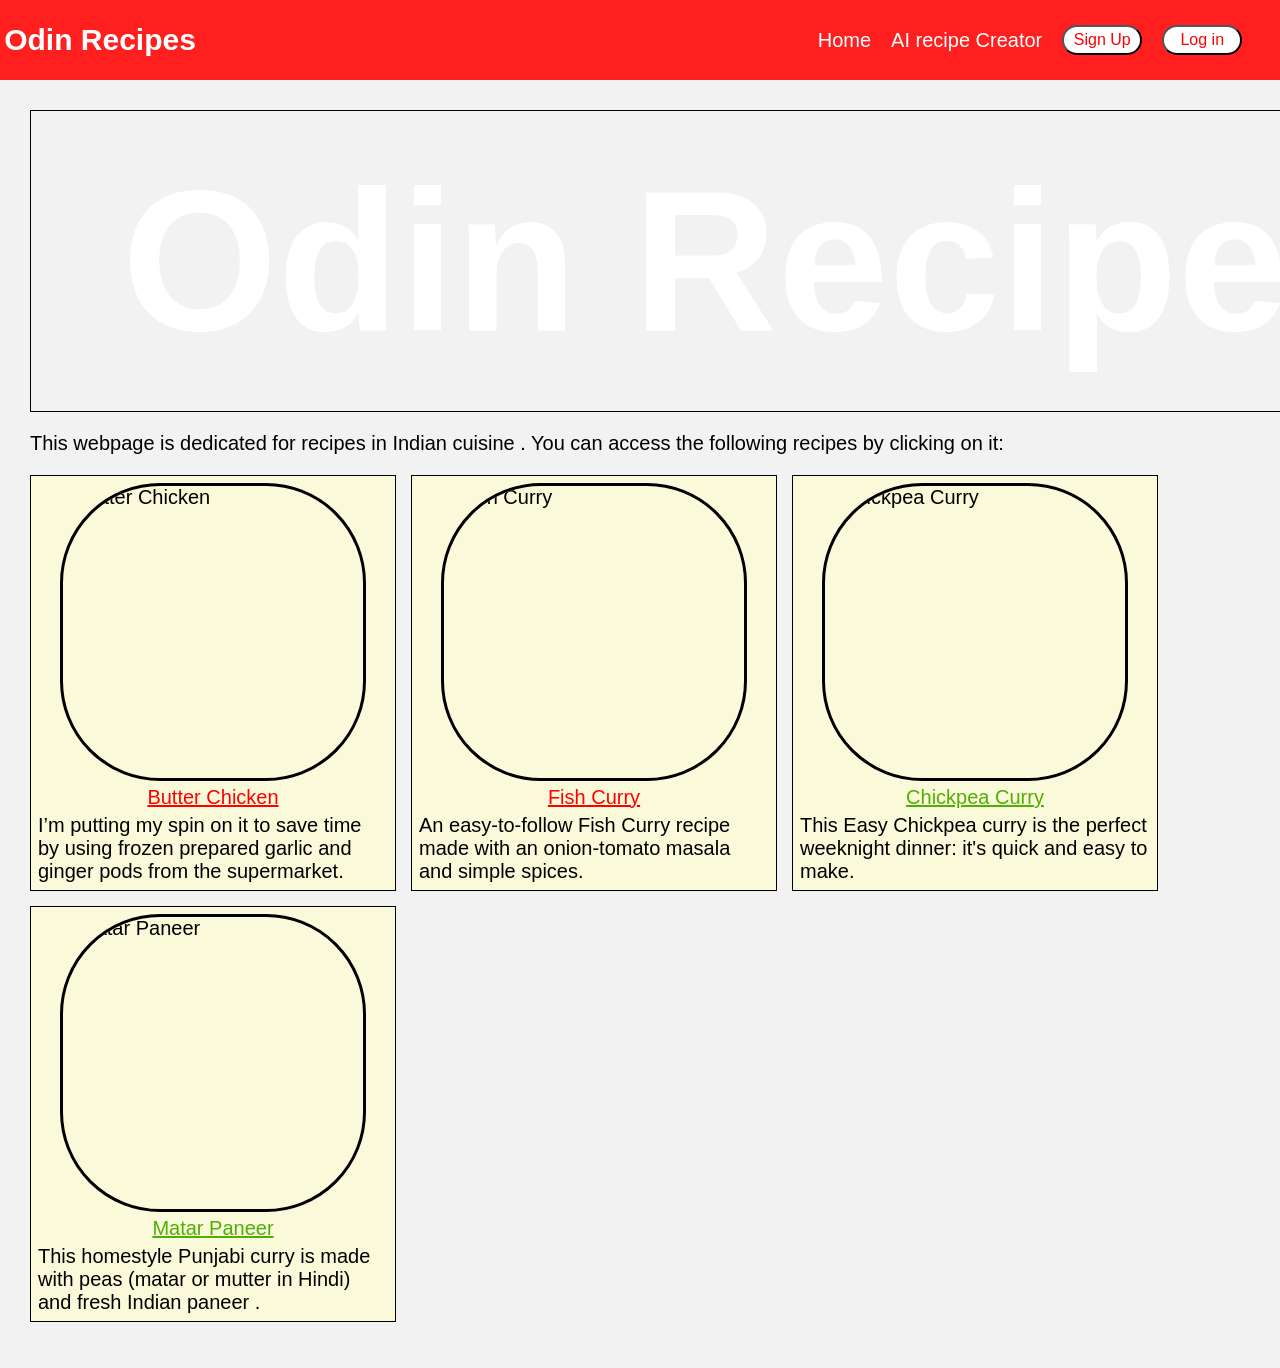
==== index.html @ b6fcacdf "style: add recipe images" ====
<!DOCTYPE html>
<html lang="en">
<head>
    <meta charset="UTF-8">
    <meta name="viewport" content="width=device-width, initial-scale=1.0">
    <link rel="stylesheet" href="style.css">
    <title>Odin Recipes</title>
</head>
<body>
    <header class="taskbar">
        <h1 class="logo">Odin Recipes</h1>
        <div class="task">
            <a href="index.html" target="_blank">Home</a>
            <a href="index.html" target="_blank">AI recipe Creator</a>
            <!-- <a class="prof" href="index.html" target="_blank">Sign up</a>
            <a class="prof" href="index.html" target="_blank">Log in</a> -->
            <button type="button">Sign Up</button>
            <button type="button">Log in</button>
        </div>
    </header>
    <div class="main">
    <div id="food">
        <h2>Odin Recipes</h2>
    </div>
    <p>
        This webpage is dedicated for recipes in Indian cuisine . You can access the following recipes by clicking on it:
    </p>
    <ul id="nav">
        <li class="recipe">
            <img src="https://encrypted-tbn0.gstatic.com/images?q=tbn:ANd9GcRXzTHek2u6ZAp1o-KJNl1afTD4LUpjmbT2IS8CNhYvEA&s=10" alt="Butter Chicken">
            <a class="nonveg" href="recipes/butter_chicken.html" target="_blank" rel="noreferrer">Butter Chicken</a> I’m putting my spin on it to save time by using frozen prepared garlic and ginger pods from the supermarket.
        </li>
        <li class="recipe">
            <img src="https://encrypted-tbn0.gstatic.com/images?q=tbn:ANd9GcTQhse28GakQ8vvZrj8grdRj_ENCsiYhciEx-MB3QRNGQ&s=10" alt="Fish Curry">
            <a class="nonveg" href="recipes/fish_curry.html" target="_blank" rel="noreferrer">Fish Curry</a> An easy-to-follow Fish Curry recipe made with an onion-tomato masala and simple spices. 
        </li>
        <li class="recipe">
            <img src="https://encrypted-tbn0.gstatic.com/images?q=tbn:ANd9GcSXUrcNlQZVcLPS6VUKcghz8CdeEuqPtronYU1AEIcR4A&s=10" alt="Chickpea Curry">
            <a style="color:rgb(80, 175, 3)" class="veg" href="recipes/chickpea_curry.html" target="_blank" rel="noreferrer">Chickpea Curry</a>This Easy Chickpea curry is the perfect weeknight dinner: it's quick and easy to make.
        </li>
        <li class="recipe">
            <img src="https://encrypted-tbn0.gstatic.com/images?q=tbn:ANd9GcR6k_fxS1bR-0aCiPwIGy0pDVl32Sx5jC6Ij-2aheRzlA&s=10" alt="Matar Paneer">
            <a style="color:rgb(80, 175, 3)" class="veg" href="recipes/chickpea_curry.html" target="_blank" rel="noreferrer">Matar Paneer</a>This homestyle Punjabi curry is made with peas (matar or mutter in Hindi) and fresh Indian paneer .
        </li>

    </ul>
    </div>
</body>
</html>
---- style.css ----
*{                          /*universal selector*/
    font-family:'Franklin Gothic Medium', 'Arial Narrow', Arial, sans-serif;
    /* box-sizing: border-box; */
}

body{
    padding:0px;
    margin:0px;
    background-color: rgb(243, 242, 242);
}

.logo{
    color:rgb(255, 255, 255);
    width:200px;
    height:80px;
    display:flex;
    justify-content:center;
    align-items:center;
    font-size: 30px;
    margin:0px;
    margin-right:auto;

}

p{
    font-size:20px;
}

.recipe{
    display:flex;
    justify-content: center;
    align-items: center;
    flex-direction:column;
    align-content:center;
    gap:5px;
    flex:1 1 auto;
    max-width: 350px;
    font-size: 20px;
    font-weight:500;
    min-height:200px;
    width:300px;
    height: 400px;
    background-color: rgb(250, 250, 219);
    padding: 7px;
    border:1px solid black;
    /* margin: 10px; */
    list-style:none;
}

.recipe img{
    height: 200px;
    width: 300px;
    border-radius: 100px ;
    flex-grow:1;
}


.nonveg{
    color:red;
}

img{
    border: 3px solid black ;
}

.recipe_img{
    display:flex;
    gap:1px;
    width:1460px;
    height:300px;
    border: 1px solid black;
}

.recipe_img img{
    border: 0px;
    flex:1 1 auto;
}

.top{
    font-size: 80px;
    margin: 10px;
}

#food{
    width:1460px;
    height:300px;
    border:1px solid black;
    display:flex;
    justify-content:center;
    align-items:center;
    background-image:url(https://encrypted-tbn0.gstatic.com/images?q=tbn:ANd9GcRXJ894TxL_YaNLLtRYKiu9MbvcSjF558aWIFJbL5W4ng&s=10);
    background-position:center;
}

#food h2{
    font-size:200px;
    color: white;
}

.ing{
    display:flex;
    flex-wrap: wrap;
}

.ing li{
    font-size: 20px;
    font-weight:500;
    height:auto ;
    width:600px;
    background-color: rgb(252, 215, 210);
    padding: 7px;
    border:1px solid black;
    margin: 10px;
    list-style-type: none;
}

.dir li{
    font-size: 20px;
    font-weight:500;
    height:auto ;
    width:1200px;
    background-color: rgb(252, 215, 210);
    padding: 7px;
    border:1px solid black;
    margin: 10px;
}

#nav{
    display:flex;
    justify-content:flex-start;          /*horizontal alignment in the flex container on the basis of main axis*/
    align-items:flex-start;          /*vertical   alignment in the flex container along the cross axis */
    gap:15px;
    padding:0px;
    flex-direction:row;
    flex-wrap:wrap;
    align-content:space-around;
}

.taskbar{
    display:flex;
    background-color: rgb(255, 31, 31);
}

.task{
    display:flex;
    width:500px;
    height:80px;
    gap:20px;
    justify-content:center;
    align-items:center;
    align-content:space-around;
}

.task a{
    color:white;
    font-size: 20px;
    text-decoration:none;
}

button{
    color: rgb(255, 0, 0);
    border-radius: 50px;
    background-color: white;
    width: 80px;
    height: 30px;
    font-size: 16px;
}

.main{
    padding: 30px;
}
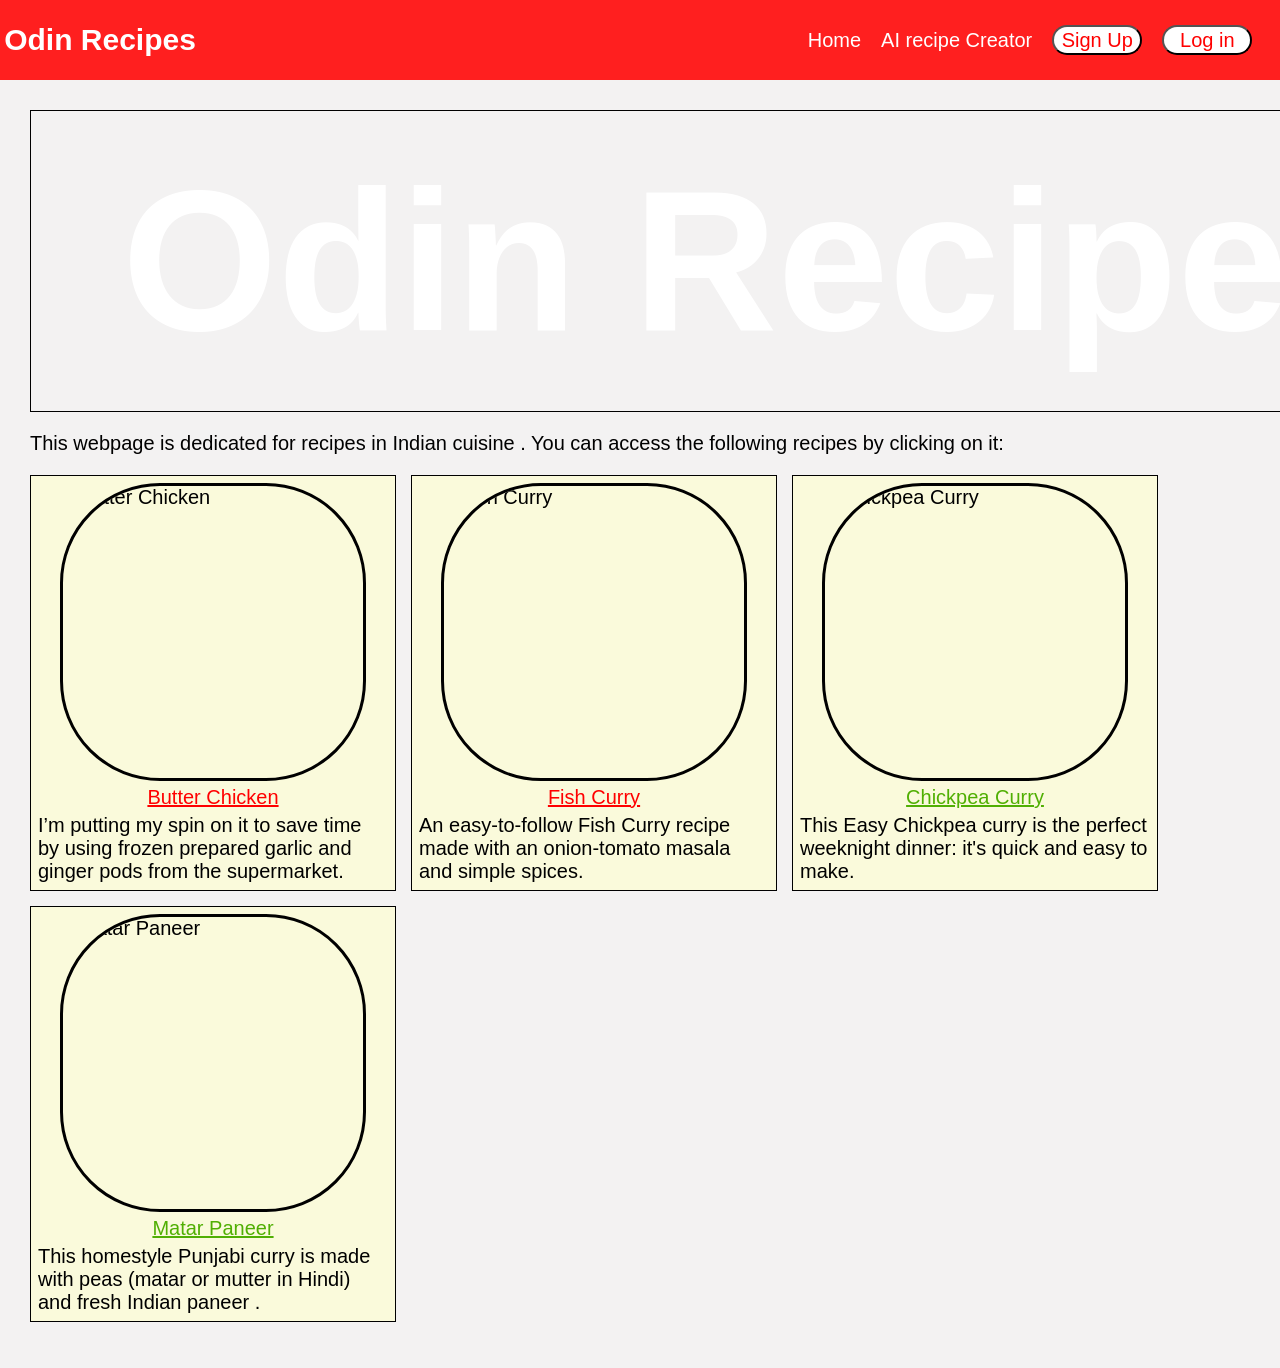
==== commit a4ebf31f: "feat: add a sign up page" ====
--- a/index.html
+++ b/index.html
@@ -14,8 +14,8 @@
             <a href="index.html" target="_blank">AI recipe Creator</a>
             <!-- <a class="prof" href="index.html" target="_blank">Sign up</a>
             <a class="prof" href="index.html" target="_blank">Log in</a> -->
-            <button type="button">Sign Up</button>
-            <button type="button">Log in</button>
+            <button type="button"><a  href="signup.html" style="color: red;">Sign Up</a></button>
+            <button type="button"><a  href="" style="color: red;">Log in</a></button>
         </div>
     </header>
     <div class="main">
--- a/style.css
+++ b/style.css
@@ -157,15 +157,36 @@
     text-decoration:none;
 }
 
-button{
-    color: rgb(255, 0, 0);
+button {
+    color: red;
     border-radius: 50px;
     background-color: white;
-    width: 80px;
+    width: 90px;
     height: 30px;
     font-size: 16px;
 }
 
 .main{
     padding: 30px;
+}
+
+.auth{
+    display:flex;
+    justify-content:center;
+    align-items:center;
+    min-height: 1000px;
+    background-image: url(https://encrypted-tbn0.gstatic.com/images?q=tbn:ANd9GcSRp44GpV171DvABDJMittZ_T0r6McXuGyY2G08ZuEnAfTAigha5WCgqTc&s=10);
+    background-size: 2000px;
+    background-repeat: no-repeat;
+}
+
+
+.formcard{
+    display: flex;
+    width:600px;
+    height:800px;
+    border:1px solid rgb(0, 0, 0);
+    background-color: white;
+    justify-content: center;
+    align-items:flex-start;
 }
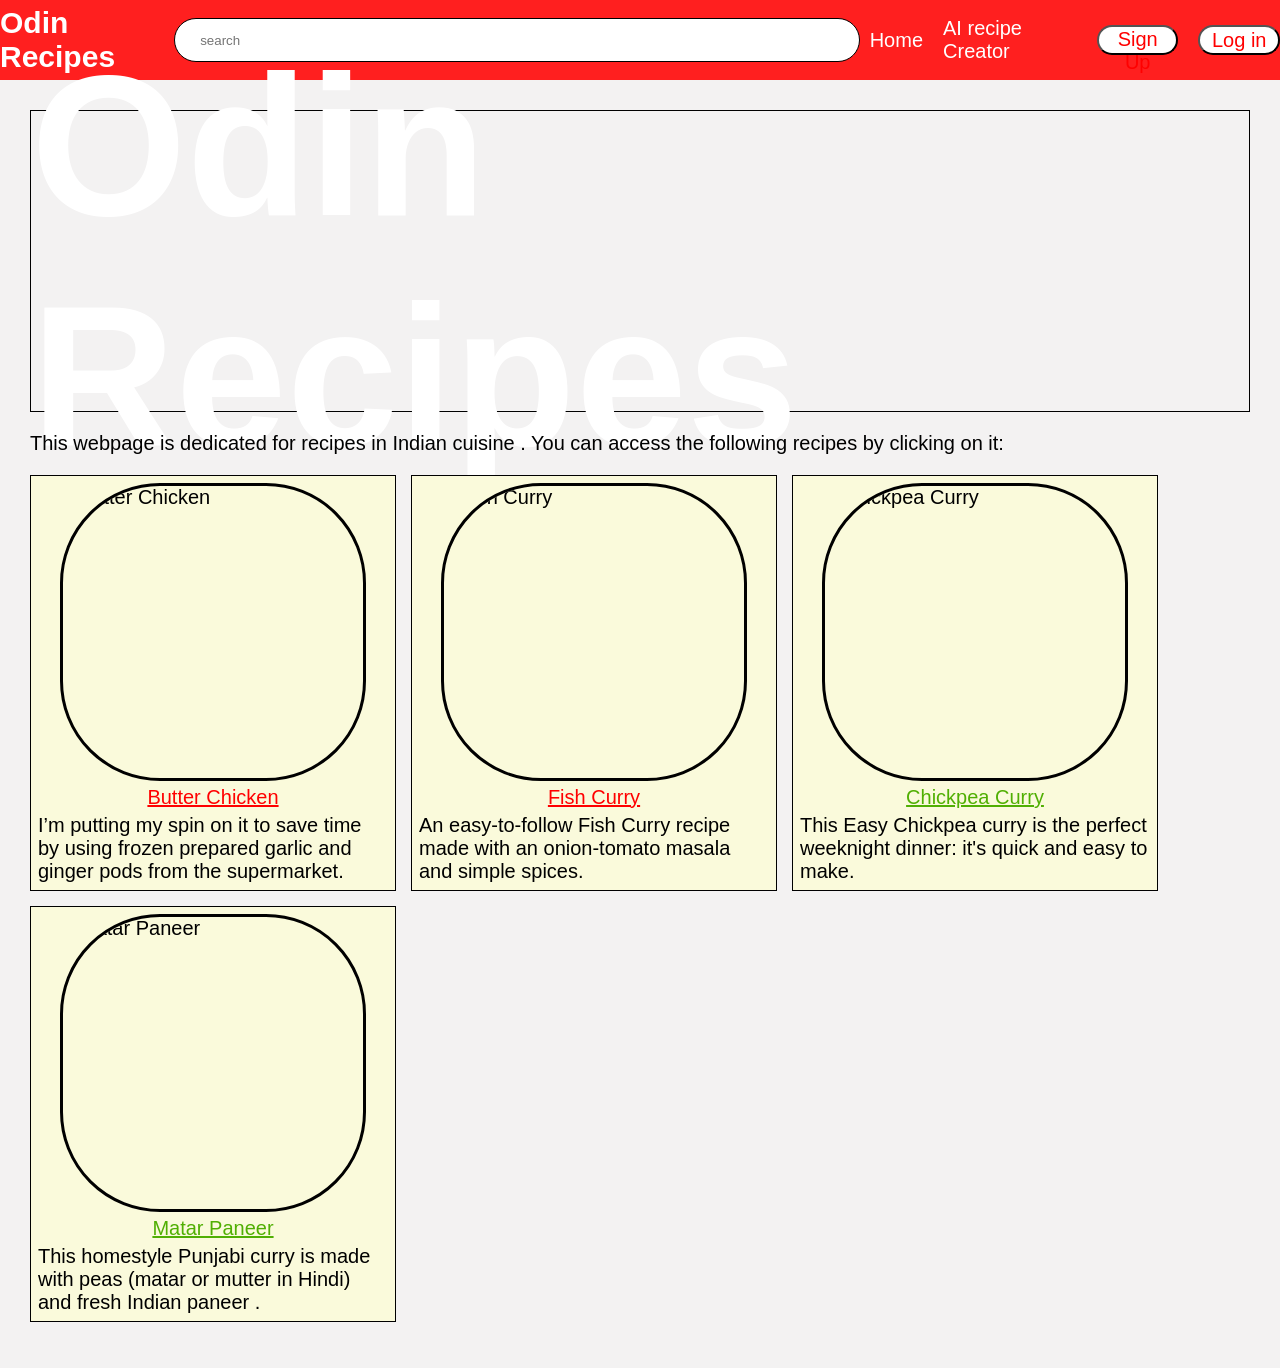
==== commit 017f09a8: "feat: add search bar" ====
--- a/index.html
+++ b/index.html
@@ -9,6 +9,7 @@
 <body>
     <header class="taskbar">
         <h1 class="logo">Odin Recipes</h1>
+        <input class="search" type="text" placeholder="search" >
         <div class="task">
             <a href="index.html" target="_blank">Home</a>
             <a href="index.html" target="_blank">AI recipe Creator</a>
--- a/style.css
+++ b/style.css
@@ -18,7 +18,7 @@
     align-items:center;
     font-size: 30px;
     margin:0px;
-    margin-right:auto;
+    /* margin-right:auto; */
 
 }
 
@@ -82,8 +82,9 @@
 }
 
 #food{
-    width:1460px;
+    flex-basis:1460px;
     height:300px;
+    flex-shrink: 1;
     border:1px solid black;
     display:flex;
     justify-content:center;
@@ -95,6 +96,7 @@
 #food h2{
     font-size:200px;
     color: white;
+    flex-shrink: 1;
 }
 
 .ing{
@@ -139,6 +141,9 @@
 .taskbar{
     display:flex;
     background-color: rgb(255, 31, 31);
+    gap:10px;
+    justify-content:center;
+    align-items: center;
 }
 
 .task{
@@ -163,11 +168,20 @@
     background-color: white;
     width: 90px;
     height: 30px;
-    font-size: 16px;
+}
+
+.search{
+    flex-shrink: 1;
+    flex-basis:800px;
+    height: 40px;;
+    border: 1px solid black;
+    border-radius: 200px;
+    margin-right: auto;
+    padding-left: 25px;
 }
 
 .main{
-    padding: 30px;
+    padding:30px ;
 }
 
 .auth{
@@ -183,8 +197,9 @@
 
 .formcard{
     display: flex;
-    width:600px;
+    flex-basis:600px;
     height:800px;
+    flex-shrink:1;
     border:1px solid rgb(0, 0, 0);
     background-color: white;
     justify-content: center;
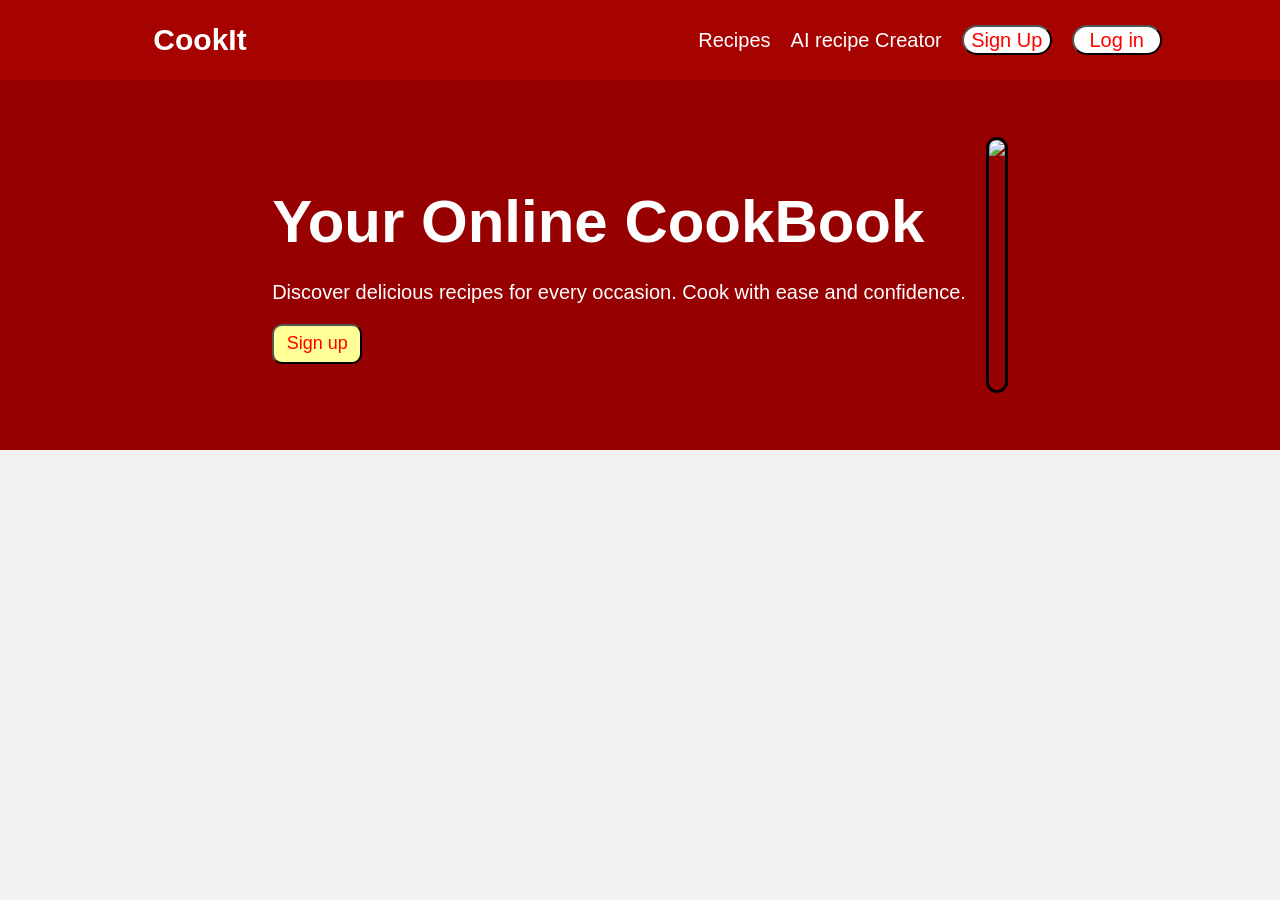
==== commit c891aa9a: "feat: add landing page" ====
--- a/index.html
+++ b/index.html
@@ -4,47 +4,31 @@
     <meta charset="UTF-8">
     <meta name="viewport" content="width=device-width, initial-scale=1.0">
     <link rel="stylesheet" href="style.css">
-    <title>Odin Recipes</title>
+    <title>CookIt</title>
 </head>
 <body>
-    <header class="taskbar">
-        <h1 class="logo">Odin Recipes</h1>
-        <input class="search" type="text" placeholder="search" >
-        <div class="task">
-            <a href="index.html" target="_blank">Home</a>
-            <a href="index.html" target="_blank">AI recipe Creator</a>
-            <!-- <a class="prof" href="index.html" target="_blank">Sign up</a>
-            <a class="prof" href="index.html" target="_blank">Log in</a> -->
-            <button type="button"><a  href="signup.html" style="color: red;">Sign Up</a></button>
-            <button type="button"><a  href="" style="color: red;">Log in</a></button>
+    <div id="intro">
+        <header class="taskbar">
+            <h1 class="logo">CookIt</h1>
+            <div id="links"  class="task">
+                <a href="recipes.html" target="_blank">Recipes</a>
+                <a href="index.html" target="_blank">AI recipe Creator</a>
+                <!-- <a class="prof" href="index.html" target="_blank">Sign up</a>
+                <a class="prof" href="index.html" target="_blank">Log in</a> -->
+                <button type="button"><a  href="signup.html" style="color: red;">Sign Up</a></button>
+                <button type="button"><a  href="" style="color: red;">Log in</a></button>
+            </div>
+        </header>
+        <div id="subintro">
+            <div id="content1">
+                <div id="main1">
+                    <h2>Your Online CookBook</h2>
+                    <p>Discover delicious recipes for every occasion. Cook with ease and confidence.</p>
+                    <button id="signbutt">Sign up</button>
+                </div>
+                <img src="https://media.istockphoto.com/id/1191080960/photo/traditional-turkish-breakfast-and-people-taking-various-food-wide-composition.jpg?s=612x612&w=0&k=20&c=PP5ejMisEwzcLWrNmJ8iPPm_u-4P6rOWHEDpBPL2n7Q=" style="height: 250px;">
+            </div>
         </div>
-    </header>
-    <div class="main">
-    <div id="food">
-        <h2>Odin Recipes</h2>
-    </div>
-    <p>
-        This webpage is dedicated for recipes in Indian cuisine . You can access the following recipes by clicking on it:
-    </p>
-    <ul id="nav">
-        <li class="recipe">
-            <img src="https://encrypted-tbn0.gstatic.com/images?q=tbn:ANd9GcRXzTHek2u6ZAp1o-KJNl1afTD4LUpjmbT2IS8CNhYvEA&s=10" alt="Butter Chicken">
-            <a class="nonveg" href="recipes/butter_chicken.html" target="_blank" rel="noreferrer">Butter Chicken</a> I’m putting my spin on it to save time by using frozen prepared garlic and ginger pods from the supermarket.
-        </li>
-        <li class="recipe">
-            <img src="https://encrypted-tbn0.gstatic.com/images?q=tbn:ANd9GcTQhse28GakQ8vvZrj8grdRj_ENCsiYhciEx-MB3QRNGQ&s=10" alt="Fish Curry">
-            <a class="nonveg" href="recipes/fish_curry.html" target="_blank" rel="noreferrer">Fish Curry</a> An easy-to-follow Fish Curry recipe made with an onion-tomato masala and simple spices. 
-        </li>
-        <li class="recipe">
-            <img src="https://encrypted-tbn0.gstatic.com/images?q=tbn:ANd9GcSXUrcNlQZVcLPS6VUKcghz8CdeEuqPtronYU1AEIcR4A&s=10" alt="Chickpea Curry">
-            <a style="color:rgb(80, 175, 3)" class="veg" href="recipes/chickpea_curry.html" target="_blank" rel="noreferrer">Chickpea Curry</a>This Easy Chickpea curry is the perfect weeknight dinner: it's quick and easy to make.
-        </li>
-        <li class="recipe">
-            <img src="https://encrypted-tbn0.gstatic.com/images?q=tbn:ANd9GcR6k_fxS1bR-0aCiPwIGy0pDVl32Sx5jC6Ij-2aheRzlA&s=10" alt="Matar Paneer">
-            <a style="color:rgb(80, 175, 3)" class="veg" href="recipes/chickpea_curry.html" target="_blank" rel="noreferrer">Matar Paneer</a>This homestyle Punjabi curry is made with peas (matar or mutter in Hindi) and fresh Indian paneer .
-        </li>
-
-    </ul>
     </div>
 </body>
 </html>
--- a/style.css
+++ b/style.css
@@ -94,7 +94,7 @@
 }
 
 #food h2{
-    font-size:200px;
+    font-size:140px;
     color: white;
     flex-shrink: 1;
 }
@@ -204,4 +204,57 @@
     background-color: white;
     justify-content: center;
     align-items:flex-start;
-}+}
+
+#intro{
+    height:450px;
+    background-color: #960000;
+}
+
+#intro header h1{
+    margin-right: auto;
+}
+
+#intro header{
+    background-color:#b5060086;
+    padding-right:100px;
+    padding-left:100px;
+}
+
+#subintro{
+    display:flex;
+    /* padding: 17px 100px 17px 100px; */
+    justify-content: center;
+    align-items:center;
+    height:370px;
+}
+#content1{
+    display: flex;
+    gap:20px;
+}
+#content1 img{
+    border-radius: 20px;
+}
+#main1{
+    display: flex;
+    flex-direction:column;
+    justify-content: flex-start;
+    flex-wrap:wrap;
+}
+#main1 h2{
+    font-size: 60px;
+    color: white;
+    margin-bottom: 5px;
+}
+#main1 p{
+    font-size: 20px;
+    color: white;
+}
+#signbutt{
+    background-color: rgb(255, 255, 149);
+    border-radius: 10px;
+    height: 40px;
+    font-size: 18px;
+}
+
+
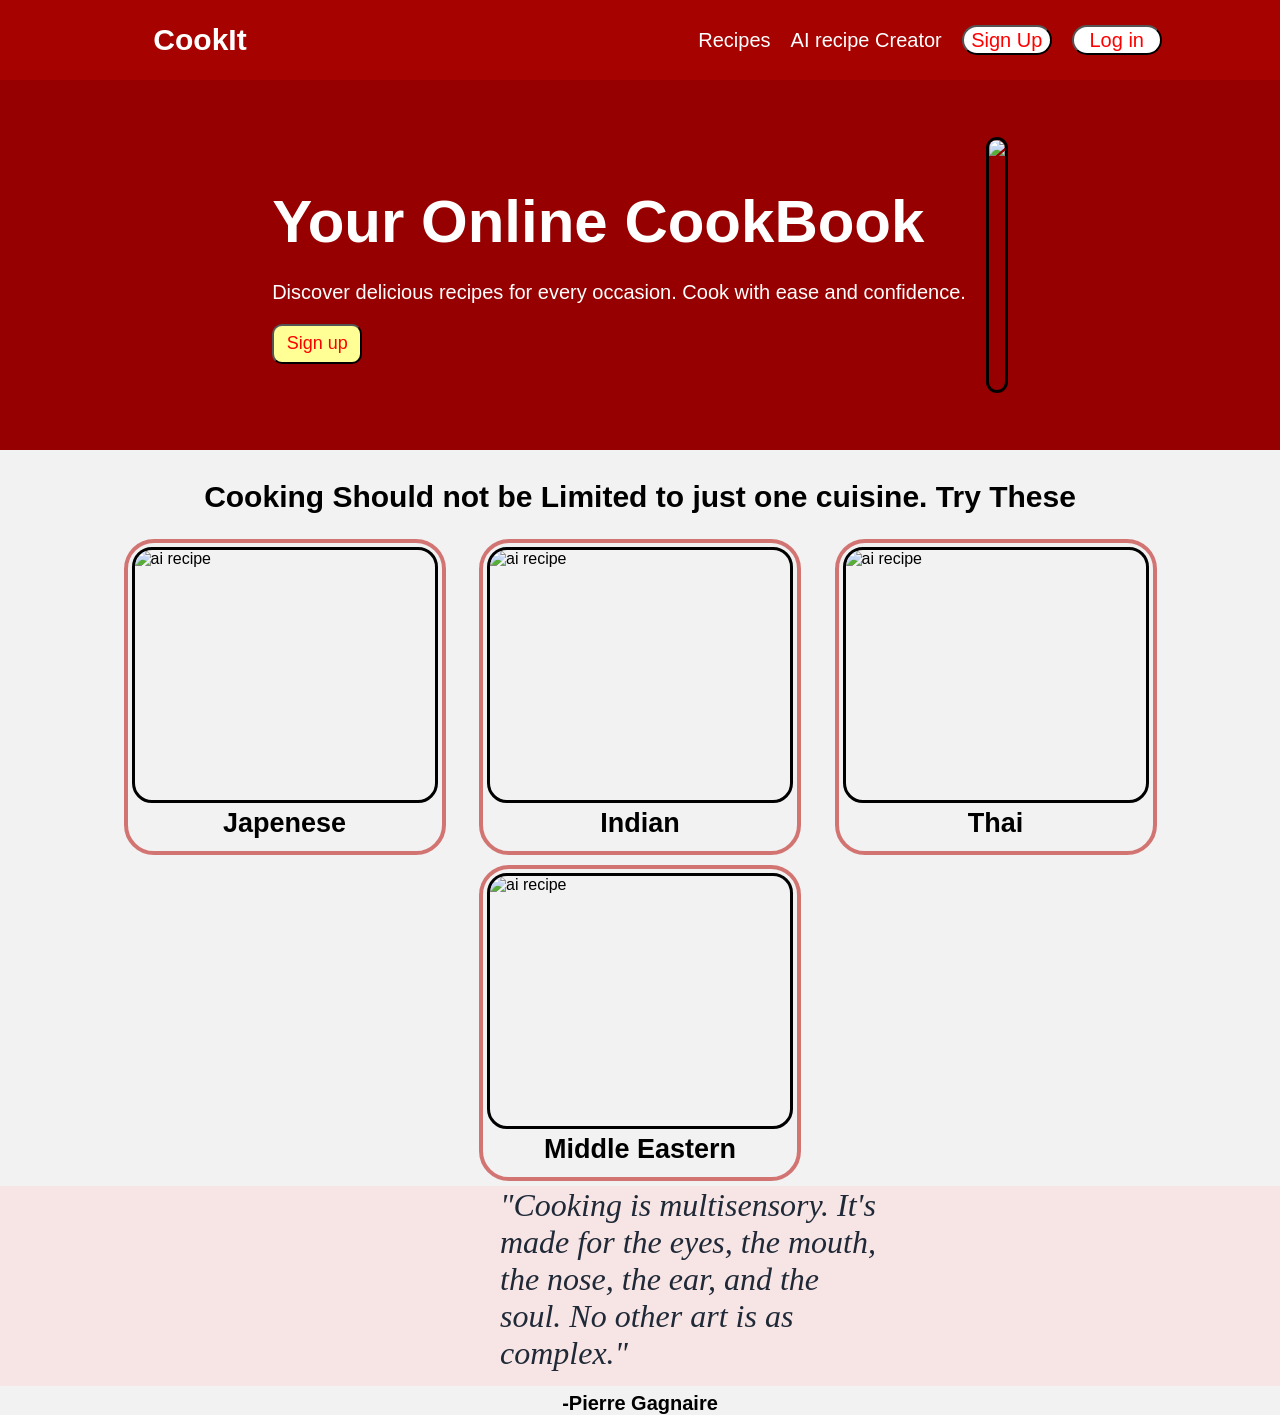
==== commit 8db4b9dd: "style: add blocks and update layout of landing page" ====
--- a/index.html
+++ b/index.html
@@ -30,5 +30,32 @@
             </div>
         </div>
     </div>
+
+    <div id="feat">
+        <h2>Cooking Should not be Limited to just one cuisine. Try These</h2>
+        <div id="featcard">
+            <div class="card">
+                <img src="https://encrypted-tbn0.gstatic.com/images?q=tbn:ANd9GcQmrFctPtSg2GqKAdJ4KIlCoM4b5iUYtYqm2NV7_gaqHQ&s=10" alt="ai recipe" >
+                <h3>Japenese</h3>
+            </div>
+            <div class="card">
+                <img src="https://encrypted-tbn0.gstatic.com/images?q=tbn:ANd9GcRqzMp6M4iasoC_jNaGI1RfHJ6ZySSvdJnqLvfwo8gK-Q&s=10" alt="ai recipe" >
+                <h3>Indian</h3>
+            </div>
+            <div class="card">
+                <img src="https://encrypted-tbn0.gstatic.com/images?q=tbn:ANd9GcTtlbjljgiLA1ulqLbVCO3suPP5GoXMsJ_F4UnqoAcfsA&s=10" alt="ai recipe" >
+                <h3>Thai</h3>
+            </div>
+            <div class="card">
+                <img src="https://encrypted-tbn0.gstatic.com/images?q=tbn:ANd9GcSdDRA95HZN18DqAvpLg6YBCbwPqzgtpspGn1R7yoWOOg&s=10" alt="ai recipe" >
+                <h3>Middle Eastern</h3>
+            </div>
+        </div>
+    </div>
+
+    <div id="quote">
+        <p>"Cooking is multisensory. It's made for the eyes, the mouth, the nose, the ear, and the soul. No other art is as complex."</p>
+        <h5 style="margin: 10px; font-size: 20px;">-Pierre Gagnaire</h5>
+    </div>
 </body>
 </html>
--- a/style.css
+++ b/style.css
@@ -257,4 +257,60 @@
     font-size: 18px;
 }
 
-
+#feat{
+    padding:5px 100px;
+    min-height:440px;
+}
+#feat h2{
+    text-align: center;
+    font-size:30px;
+}
+
+#featcard{
+    display:flex;
+    justify-content:space-evenly;
+    align-items:center;
+    flex-wrap:wrap;
+    gap: 10px;
+}
+.card{
+    display: flex;
+    flex-direction:column;
+    justify-content: flex-start;
+    align-items:center;
+    padding: 4px;
+    border: 4px solid #b5060086;
+    height: 300px;
+    flex-basis:250px;
+    border-radius: 30px;
+}
+
+.card img{
+    height: 250px;
+    width: 300px;
+    border-radius: 20px;
+}
+.card h3{
+    font-size: 27px;
+    margin: 5px 0px ;
+}
+
+#quote{
+    display: flex;
+    height:200px;
+    background-color: rgb(247, 228, 228);
+    justify-content: center;
+    align-items: center;
+    flex-direction:column;
+}
+#quote p{
+    font-size: 32px; 
+    Color: #1F2937; 
+    font-style: italic;
+    flex-basis:500px;
+    margin-top:40px;
+    margin-right: 400px;
+    margin-left:500px;
+    margin-bottom: 10px;
+    font-family:Cambria, Cochin, Georgia, Times, 'Times New Roman', serif;
+} 
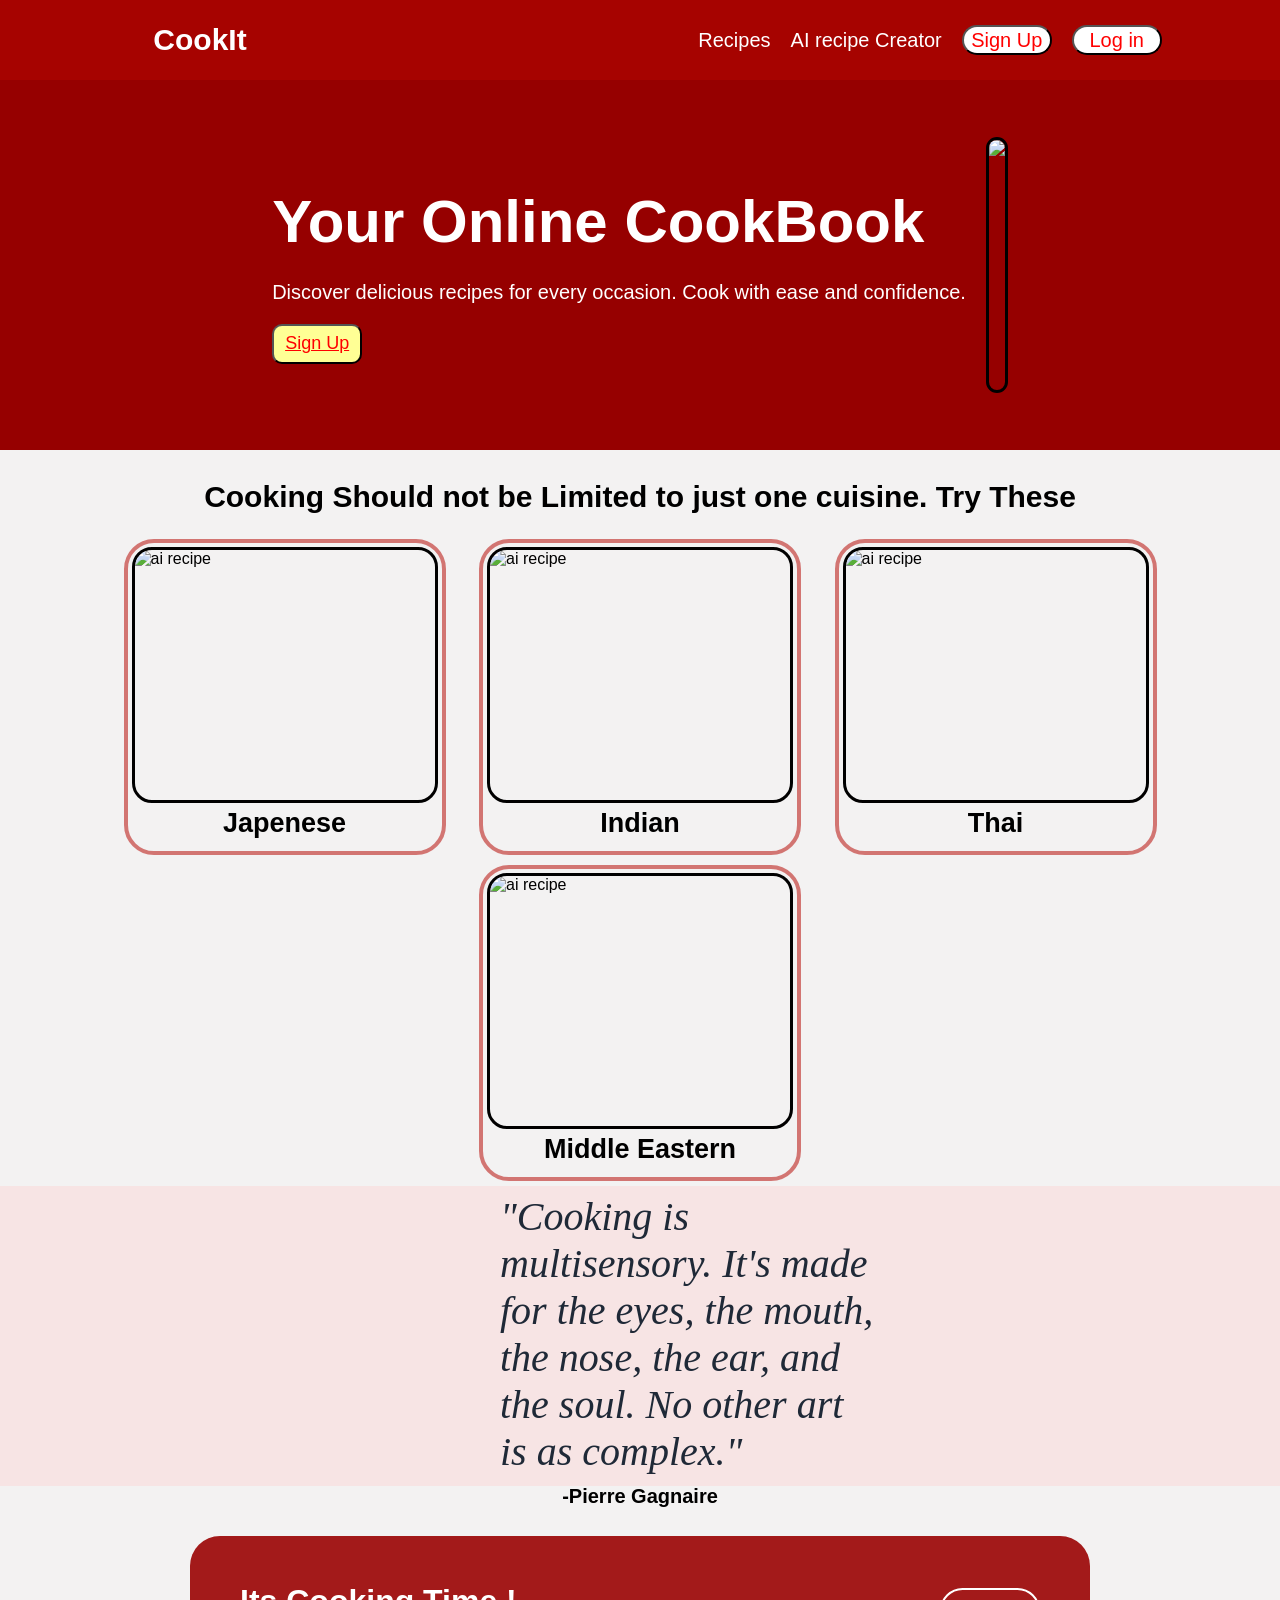
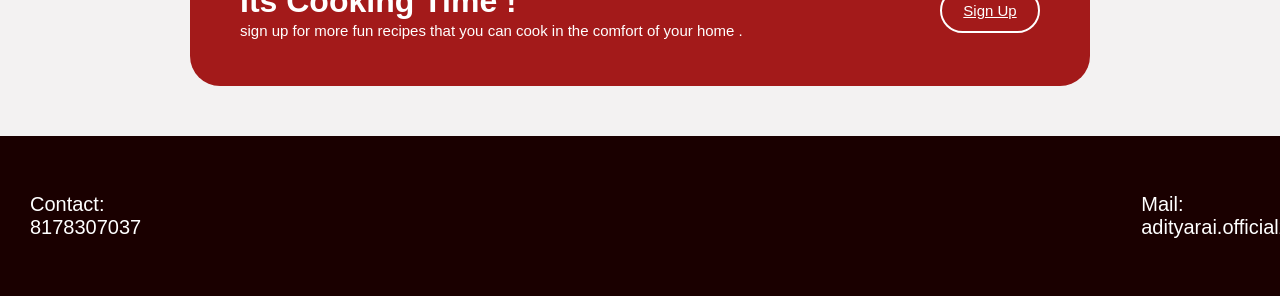
==== commit 378c447e: "feat: implement landing page" ====
--- a/index.html
+++ b/index.html
@@ -16,7 +16,7 @@
                 <!-- <a class="prof" href="index.html" target="_blank">Sign up</a>
                 <a class="prof" href="index.html" target="_blank">Log in</a> -->
                 <button type="button"><a  href="signup.html" style="color: red;">Sign Up</a></button>
-                <button type="button"><a  href="" style="color: red;">Log in</a></button>
+                <button type="button"><a  href="signup.html" style="color: red;">Log in</a></button>
             </div>
         </header>
         <div id="subintro">
@@ -24,7 +24,7 @@
                 <div id="main1">
                     <h2>Your Online CookBook</h2>
                     <p>Discover delicious recipes for every occasion. Cook with ease and confidence.</p>
-                    <button id="signbutt">Sign up</button>
+                    <button id="signbutt"><a  href="signup.html" style="color: red;">Sign Up</a></button>
                 </div>
                 <img src="https://media.istockphoto.com/id/1191080960/photo/traditional-turkish-breakfast-and-people-taking-various-food-wide-composition.jpg?s=612x612&w=0&k=20&c=PP5ejMisEwzcLWrNmJ8iPPm_u-4P6rOWHEDpBPL2n7Q=" style="height: 250px;">
             </div>
@@ -57,5 +57,23 @@
         <p>"Cooking is multisensory. It's made for the eyes, the mouth, the nose, the ear, and the soul. No other art is as complex."</p>
         <h5 style="margin: 10px; font-size: 20px;">-Pierre Gagnaire</h5>
     </div>
+
+    <div id="action">
+        <div id="call">
+            <div id="signplease">
+                <div id="written">
+                    <h1>Its Cooking Time !</h1>
+                    <p>sign up for more fun recipes that you can cook in the comfort of your home .</p>
+                </div>
+                <button><a  href="signup.html" style="color: rgb(255, 255, 255);">Sign Up</a></button>
+            </div>
+        </div>
+    </div>
+
+    <footer>
+        <p>Contact:<br>8178307037</p>
+        <p>Mail: <br>adityarai.official29@gamil.com</p>
+        <a href="www.linkedin.com/in/aditya-rai-sharma">LinkedIn</a>        
+    </footer>
 </body>
 </html>
--- a/style.css
+++ b/style.css
@@ -297,20 +297,83 @@
 
 #quote{
     display: flex;
-    height:200px;
+    height:300px;
     background-color: rgb(247, 228, 228);
     justify-content: center;
     align-items: center;
     flex-direction:column;
 }
 #quote p{
-    font-size: 32px; 
+    font-size: 40px; 
     Color: #1F2937; 
     font-style: italic;
     flex-basis:500px;
+    flex-grow:1;
     margin-top:40px;
     margin-right: 400px;
     margin-left:500px;
-    margin-bottom: 10px;
+    margin-bottom: auto;
     font-family:Cambria, Cochin, Georgia, Times, 'Times New Roman', serif;
-} +} 
+
+#action{
+    display: flex;
+    justify-content:center;
+    align-items: center;
+    height: 250px;
+}
+
+#call{
+    display: flex;
+    justify-content: center;
+    align-items: center;
+    flex-basis: 900px;
+    border-radius: 30px;
+    background-color: #a31a1a;
+}
+
+#signplease{
+    flex-basis: 800px;
+    height: 150px;
+    display: flex;
+    justify-content: space-between;
+    align-items: center;
+    gap:40px;
+}
+
+#written{
+    display: flex;
+    flex-direction:column;
+    gap:2px;
+    color: white;
+}
+#written h1{
+    margin:0px;
+}
+#written p{
+    font-family:Arial, Helvetica, sans-serif;
+    font-size: 15px;
+    margin: 0px;
+}
+#signplease button{
+    flex-basis: 100px;
+    height: 45px;
+    font-size: 15px;
+    background-color: #a31a1a;
+    color: white;
+    border:2px solid white;
+}
+
+footer{
+    height:100px;
+    background-color: #1a0000;
+    display: flex;
+    justify-content: flex-start;
+    align-items: center;
+    padding:30px;
+    gap:1000px;
+}
+footer p{
+    color:white;
+}
+
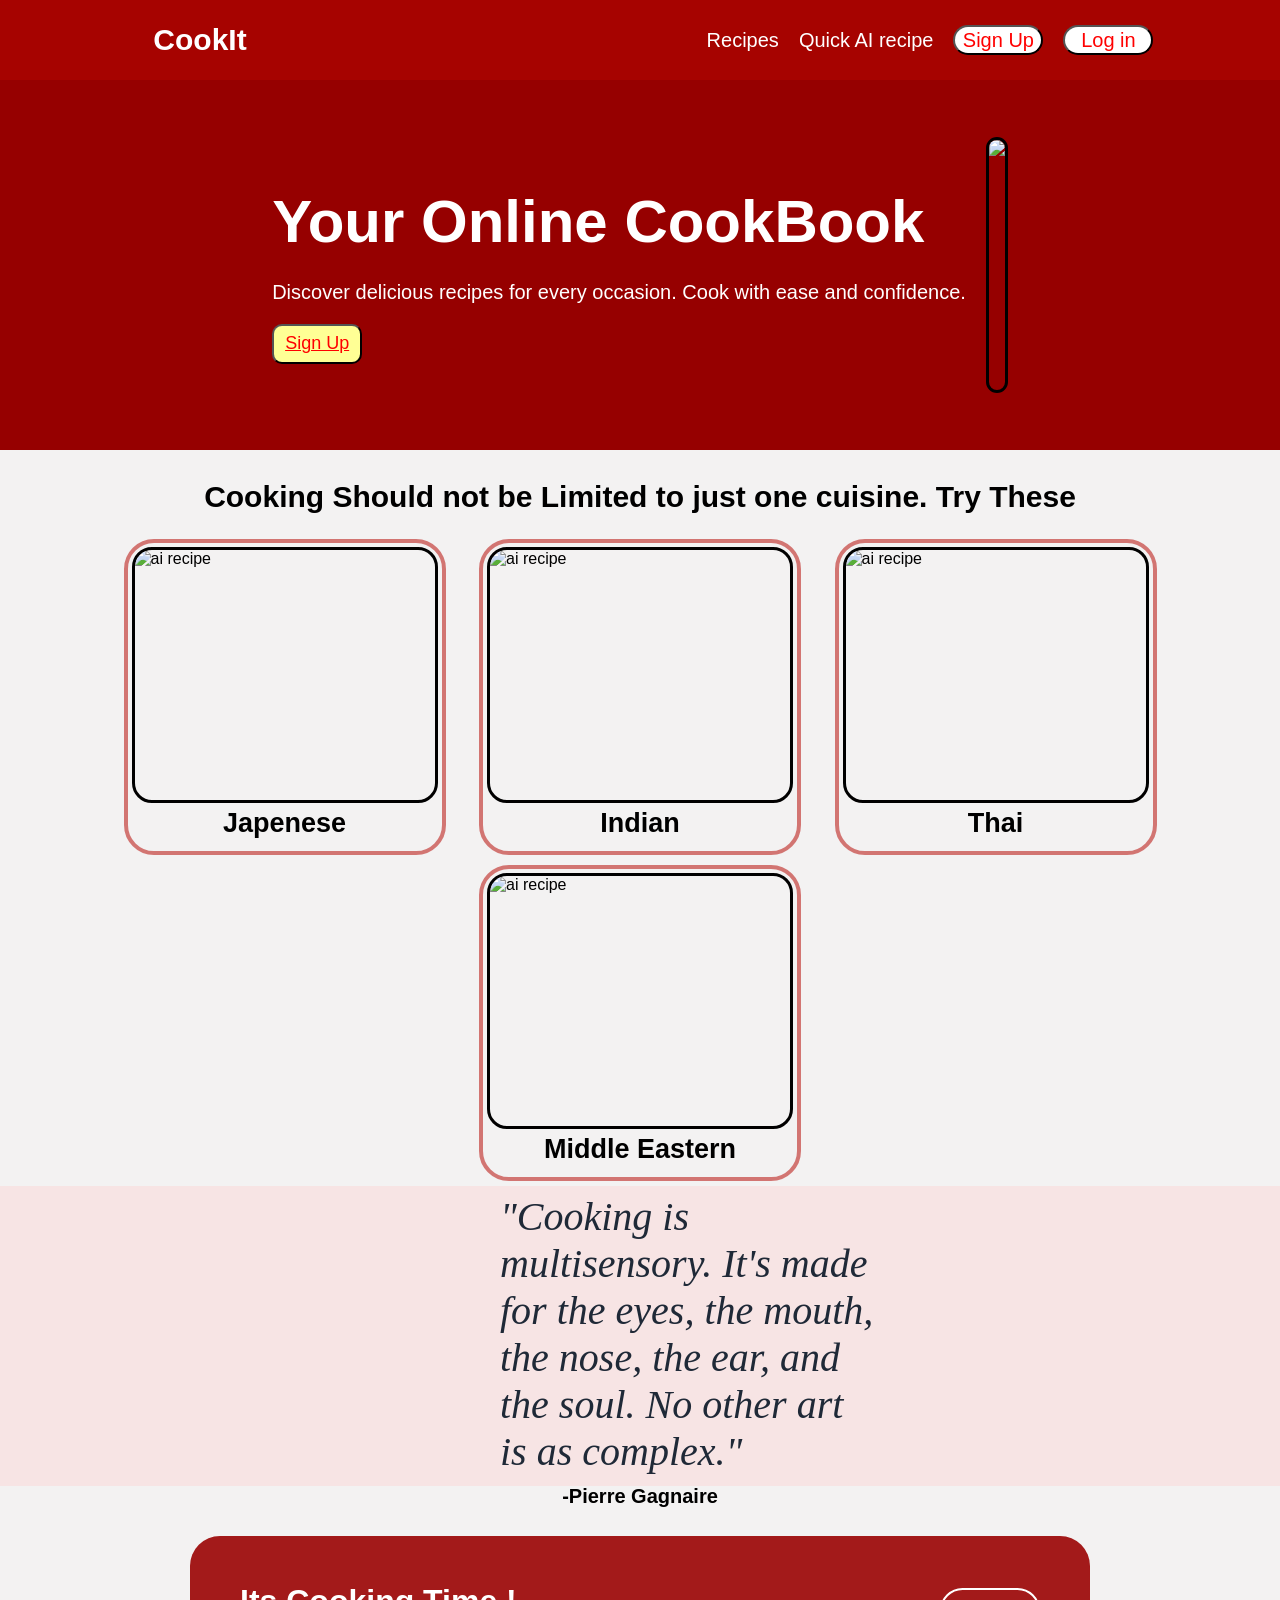
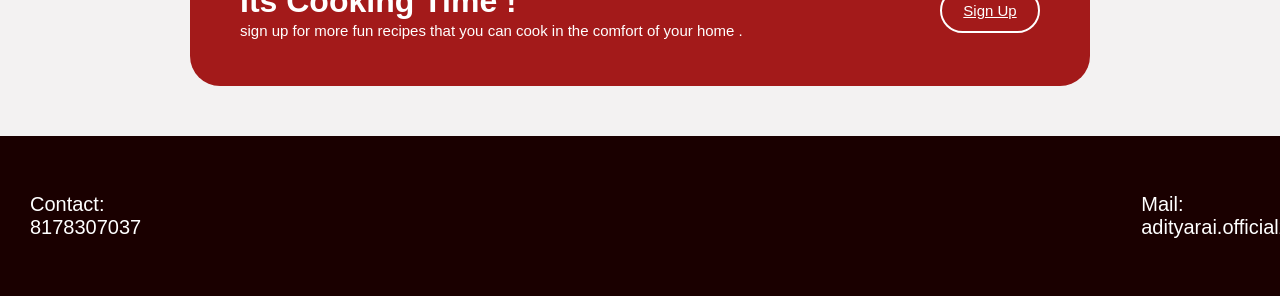
==== commit 829b744a: "typo: changed AI recipe creator to Quick AI recipe" ====
--- a/index.html
+++ b/index.html
@@ -12,7 +12,7 @@
             <h1 class="logo">CookIt</h1>
             <div id="links"  class="task">
                 <a href="recipes.html" target="_blank">Recipes</a>
-                <a href="index.html" target="_blank">AI recipe Creator</a>
+                <a href="index.html" target="_blank">Quick AI recipe </a>
                 <!-- <a class="prof" href="index.html" target="_blank">Sign up</a>
                 <a class="prof" href="index.html" target="_blank">Log in</a> -->
                 <button type="button"><a  href="signup.html" style="color: red;">Sign Up</a></button>
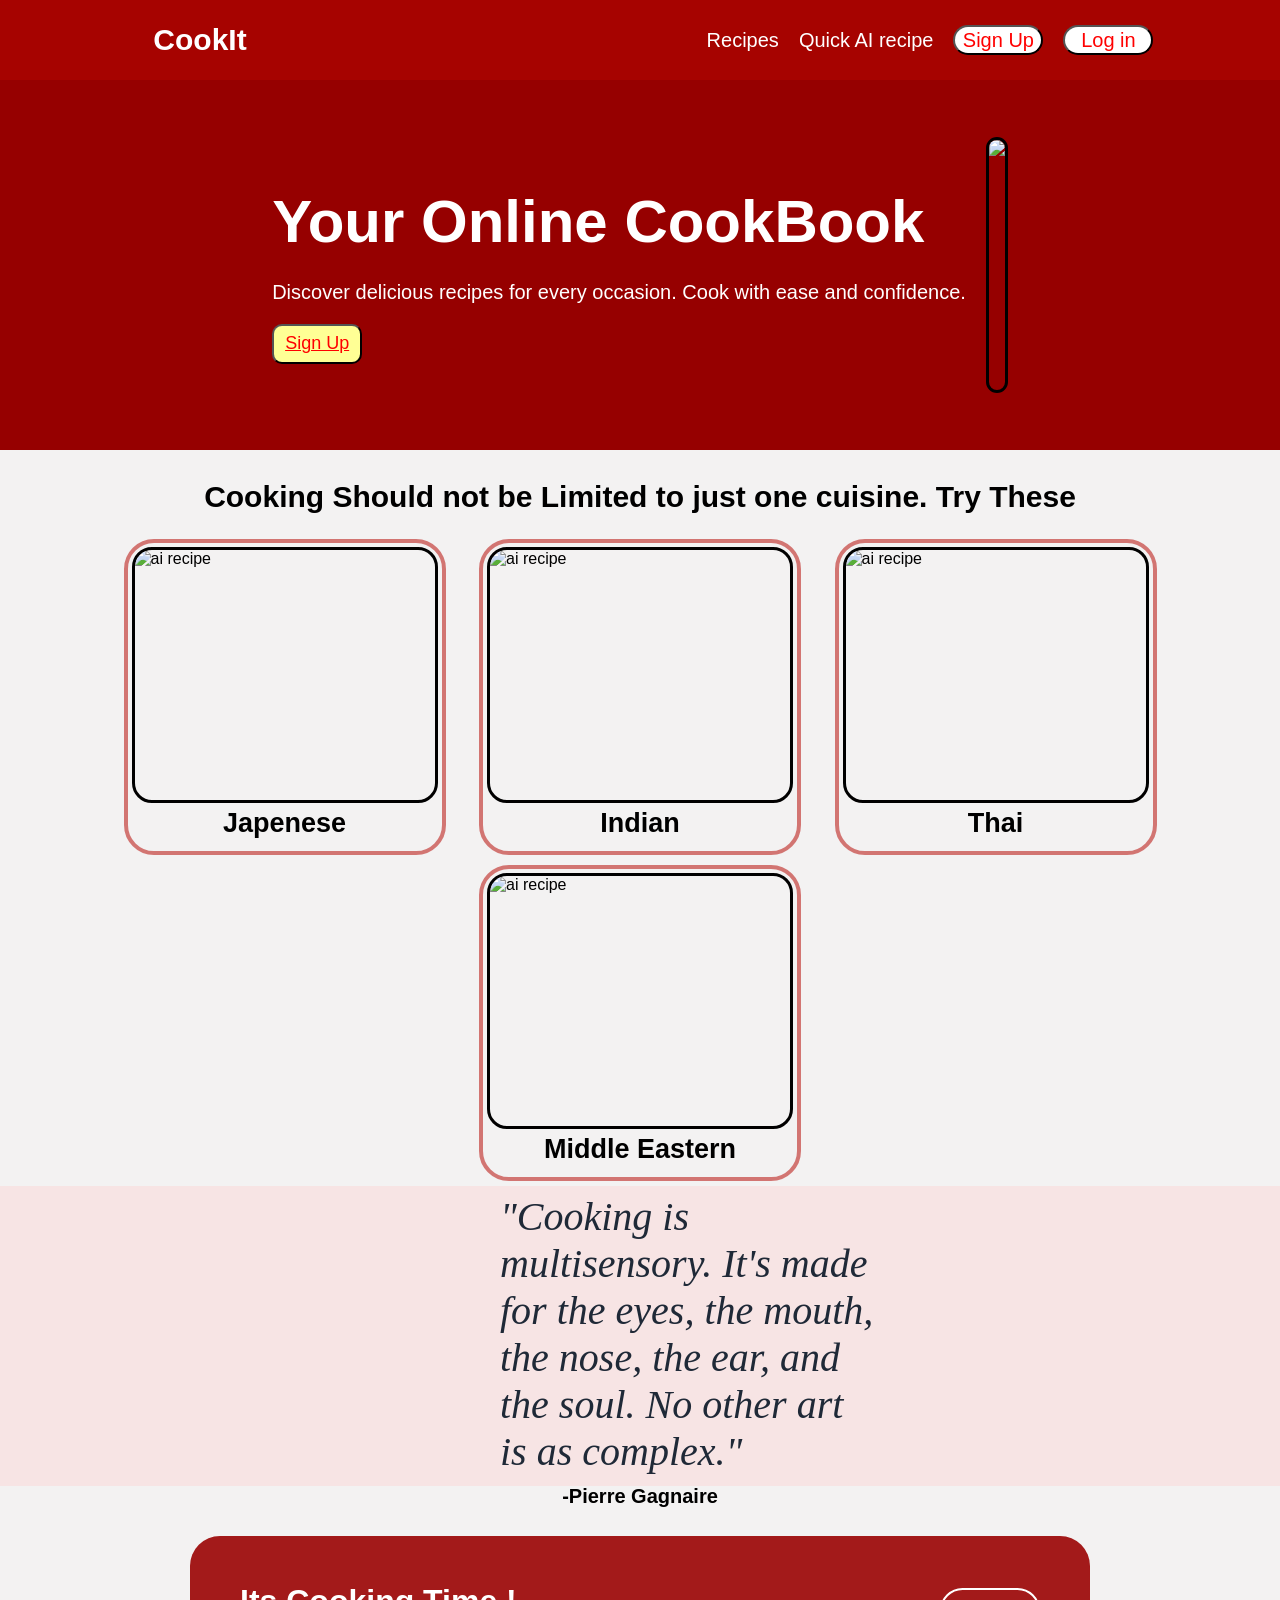
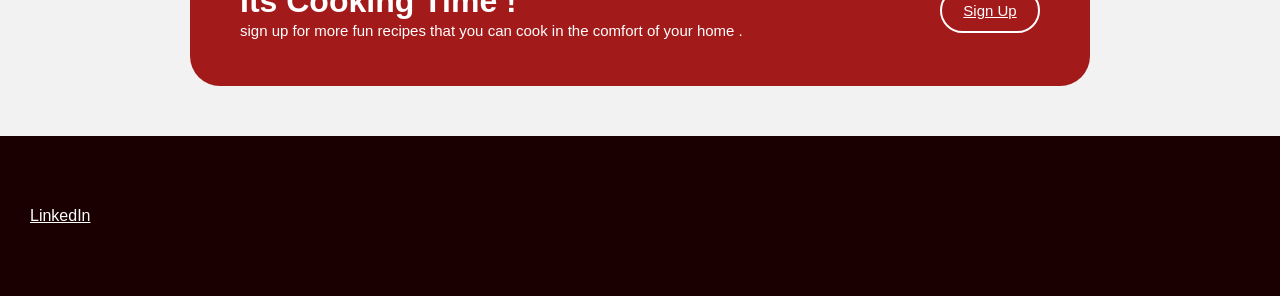
==== commit 06e4f446: "chore: removed the credentials from footer" ====
--- a/index.html
+++ b/index.html
@@ -71,9 +71,7 @@
     </div>
 
     <footer>
-        <p>Contact:<br>8178307037</p>
-        <p>Mail: <br>adityarai.official29@gamil.com</p>
-        <a href="www.linkedin.com/in/aditya-rai-sharma">LinkedIn</a>        
+        <a href="https://www.linkedin.com/in/aditya-rai-sharma/">LinkedIn</a>        
     </footer>
 </body>
 </html>
--- a/style.css
+++ b/style.css
@@ -373,7 +373,7 @@
     padding:30px;
     gap:1000px;
 }
-footer p{
+footer a{
     color:white;
 }
 
